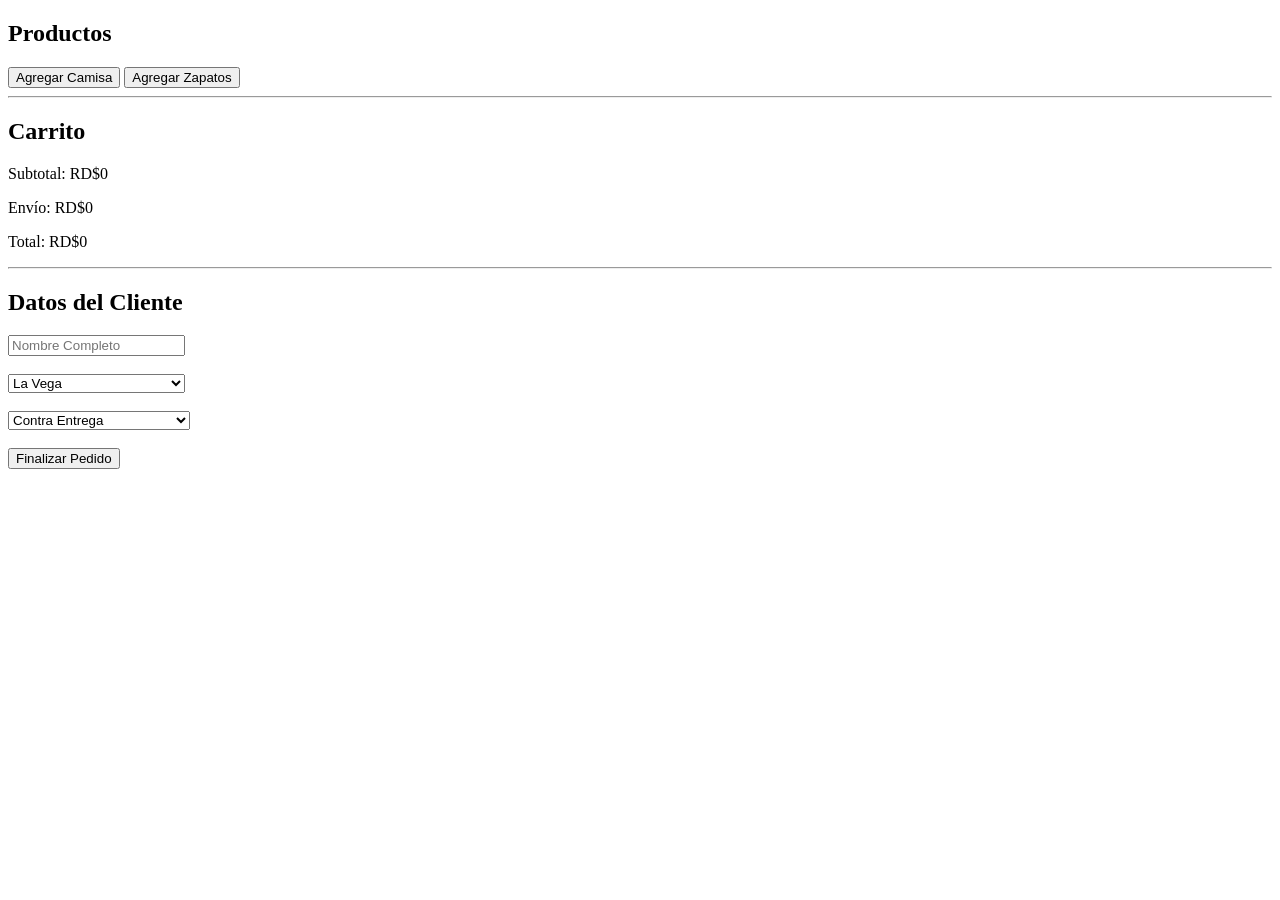
==== index.html @ de967800 "Update and rename index.html.txt to index.html" ====
<!DOCTYPE html>
<html lang="es">
<head>
<meta charset="UTF-8">
<meta name="viewport" content="width=device-width, initial-scale=1.0">
<title>MisVentasRD - Compra y Vende Seguro</title>
<link rel="stylesheet" href="styles.css">
</head>
<body>

<h2>Productos</h2>

<button onclick="agregarAlCarrito('Camisa Hombre', precioCamisa)">
Agregar Camisa
</button>

<button onclick="agregarAlCarrito('Zapatos Mujer', precioZapatos)">
Agregar Zapatos
</button>

<hr>

<h2>Carrito</h2>
<ul id="listaCarrito"></ul>

<p>Subtotal: RD$<span id="subtotal">0</span></p>

<p>Envío: RD$<span id="envioMostrado">0</span></p>

<p>Total: RD$<span id="total">0</span></p>

<hr>

<h2>Datos del Cliente</h2>

<input type="text" id="nombreCliente" placeholder="Nombre Completo">
<br><br>

<select id="ciudad">
<option>La Vega</option>
<option>Santiago</option>
<option>Bonao</option>
<option>Cotuí</option>
<option>San Francisco de Macorís</option>
</select>

<br><br>

<select id="metodoPago">
<option>Contra Entrega</option>
<option>Transferencia Banreservas</option>
<option>Transferencia BHD</option>
<option>Popular / Qik</option>
</select>

<br><br>

<button onclick="enviarPedido()">Finalizar Pedido</button>

<script src="carrito.js"></script>

</body>
</html>
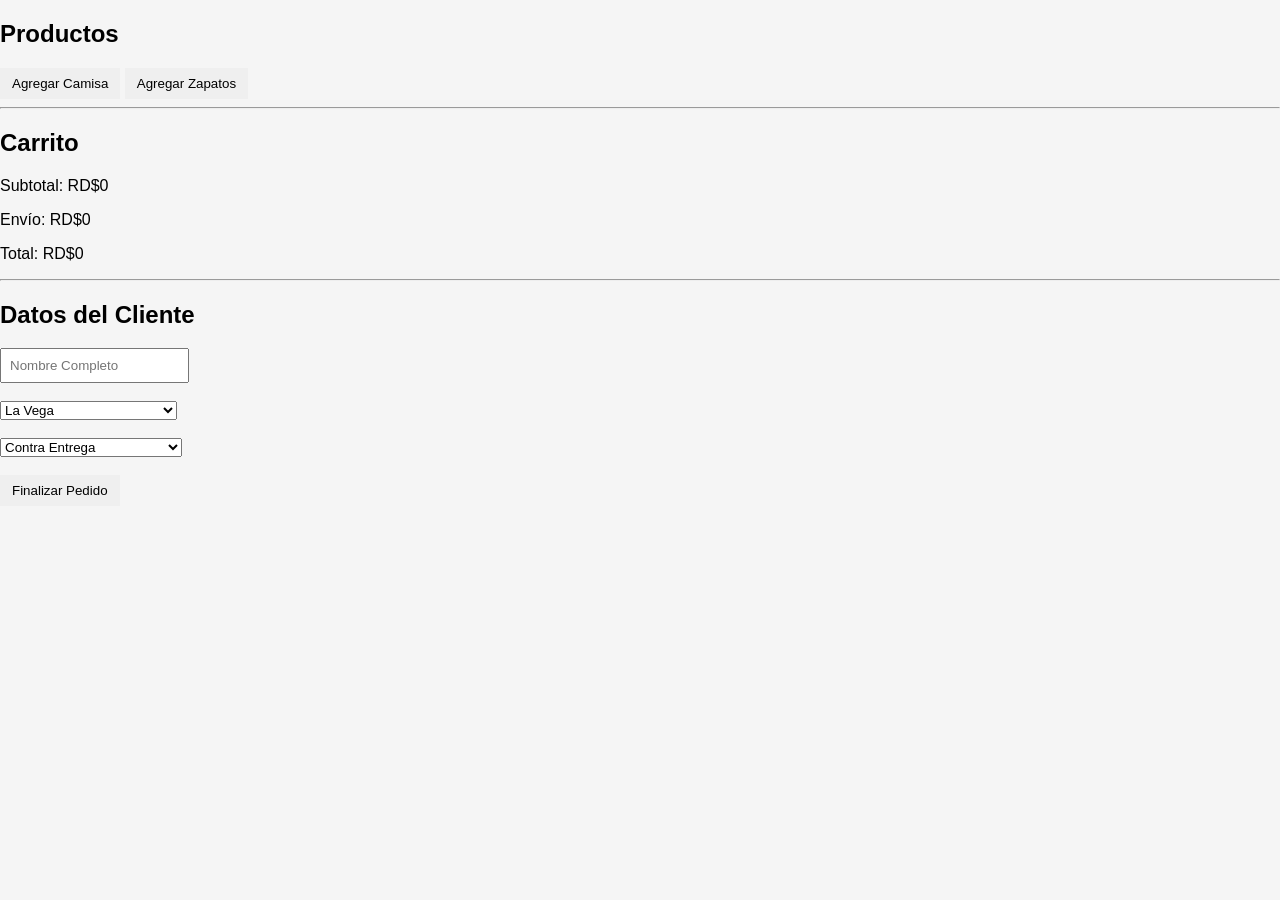
==== commit 43661aa5: "Fix HTML formatting and add missing newline" ====
--- a/index.html
+++ b/index.html
@@ -1,11 +1,13 @@
 <!DOCTYPE html>
 <html lang="es">
+
 <head>
 <meta charset="UTF-8">
 <meta name="viewport" content="width=device-width, initial-scale=1.0">
 <title>MisVentasRD - Compra y Vende Seguro</title>
 <link rel="stylesheet" href="styles.css">
 </head>
+
 <body>
 
 <h2>Productos</h2>
@@ -24,9 +26,7 @@
 <ul id="listaCarrito"></ul>
 
 <p>Subtotal: RD$<span id="subtotal">0</span></p>
-
 <p>Envío: RD$<span id="envioMostrado">0</span></p>
-
 <p>Total: RD$<span id="total">0</span></p>
 
 <hr>
@@ -34,6 +34,7 @@
 <h2>Datos del Cliente</h2>
 
 <input type="text" id="nombreCliente" placeholder="Nombre Completo">
+
 <br><br>
 
 <select id="ciudad">
--- a/styles.css
+++ b/styles.css
@@ -0,0 +1,93 @@
+body {
+  margin: 0;
+  font-family: Arial, sans-serif;
+  background: #f5f5f5;
+}
+
+header {
+  background: #002f6c;
+  color: white;
+  padding: 15px;
+  display: flex;
+  align-items: center;
+  gap: 15px;
+}
+
+.logo {
+  font-size: 20px;
+  font-weight: bold;
+  color: #ffc107;
+}
+
+input {
+  flex: 1;
+  padding: 8px;
+}
+
+button {
+  padding: 8px 12px;
+  border: none;
+  cursor: pointer;
+}
+
+.btn-vender {
+  background: #ffc107;
+}
+
+.btn-login {
+  background: white;
+}
+
+.banner {
+  background: #004aad;
+  color: white;
+  text-align: center;
+  padding: 60px 20px;
+}
+
+.banner button {
+  background: #ffc107;
+  margin-top: 15px;
+}
+
+.categorias, .productos {
+  padding: 30px;
+}
+
+.grid {
+  display: flex;
+  gap: 20px;
+  flex-wrap: wrap;
+}
+
+.card {
+  background: white;
+  padding: 20px;
+  flex: 1;
+  text-align: center;
+  border-radius: 8px;
+}
+
+.producto {
+  background: white;
+  padding: 15px;
+  border-radius: 8px;
+  width: 200px;
+}
+
+.producto img {
+  width: 100%;
+  border-radius: 5px;
+}
+
+.precio {
+  font-weight: bold;
+  color: #004aad;
+}
+
+footer {
+  background: #002f6c;
+  color: white;
+  text-align: center;
+  padding: 15px;
+}
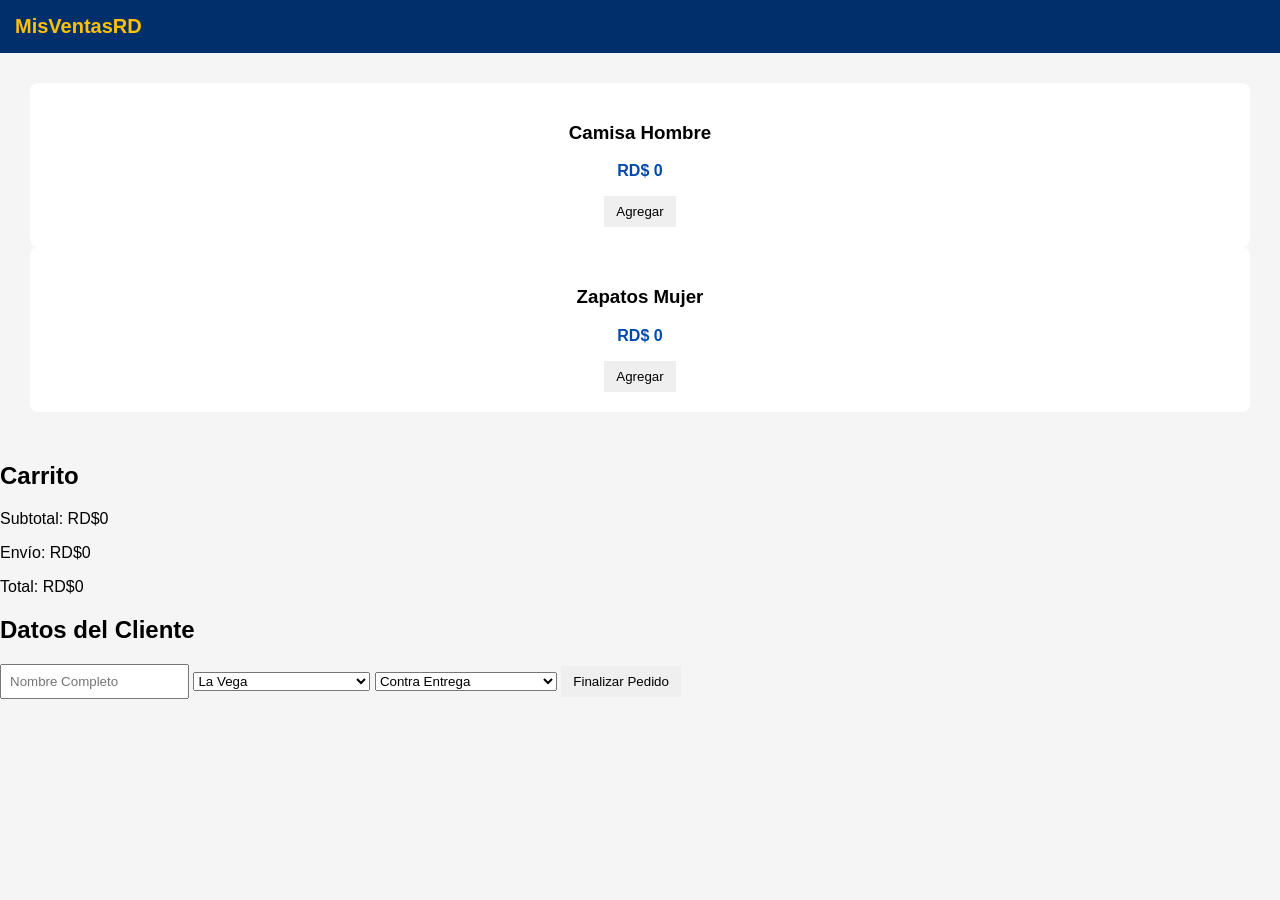
==== commit 373f749e: "Refactor index.html for improved layout and structure Updated the HTML structure to include a header" ====
--- a/index.html
+++ b/index.html
@@ -4,23 +4,33 @@
 <head>
 <meta charset="UTF-8">
 <meta name="viewport" content="width=device-width, initial-scale=1.0">
-<title>MisVentasRD - Compra y Vende Seguro</title>
+<title>MisVentasRD</title>
 <link rel="stylesheet" href="styles.css">
 </head>
 
 <body>
 
-<h2>Productos</h2>
+<header class="header">
+<div class="logo">MisVentasRD</div>
+</header>
 
-<button onclick="agregarAlCarrito('Camisa Hombre', precioCamisa)">
-Agregar Camisa
-</button>
+<section class="productos">
 
-<button onclick="agregarAlCarrito('Zapatos Mujer', precioZapatos)">
-Agregar Zapatos
-</button>
+<div class="card">
+<h3>Camisa Hombre</h3>
+<p class="precio">RD$ <span id="precioCamisaMostrado">0</span></p>
+<button onclick="agregarAlCarrito('Camisa Hombre', precioCamisa)">Agregar</button>
+</div>
 
-<hr>
+<div class="card">
+<h3>Zapatos Mujer</h3>
+<p class="precio">RD$ <span id="precioZapatosMostrado">0</span></p>
+<button onclick="agregarAlCarrito('Zapatos Mujer', precioZapatos)">Agregar</button>
+</div>
+
+</section>
+
+<section class="carritoBox">
 
 <h2>Carrito</h2>
 <ul id="listaCarrito"></ul>
@@ -29,13 +39,13 @@
 <p>Envío: RD$<span id="envioMostrado">0</span></p>
 <p>Total: RD$<span id="total">0</span></p>
 
-<hr>
+</section>
+
+<section class="checkout">
 
 <h2>Datos del Cliente</h2>
 
 <input type="text" id="nombreCliente" placeholder="Nombre Completo">
-
-<br><br>
 
 <select id="ciudad">
 <option>La Vega</option>
@@ -45,8 +55,6 @@
 <option>San Francisco de Macorís</option>
 </select>
 
-<br><br>
-
 <select id="metodoPago">
 <option>Contra Entrega</option>
 <option>Transferencia Banreservas</option>
@@ -54,9 +62,9 @@
 <option>Popular / Qik</option>
 </select>
 
-<br><br>
+<button onclick="enviarPedido()">Finalizar Pedido</button>
 
-<button onclick="enviarPedido()">Finalizar Pedido</button>
+</section>
 
 <script src="carrito.js"></script>
 
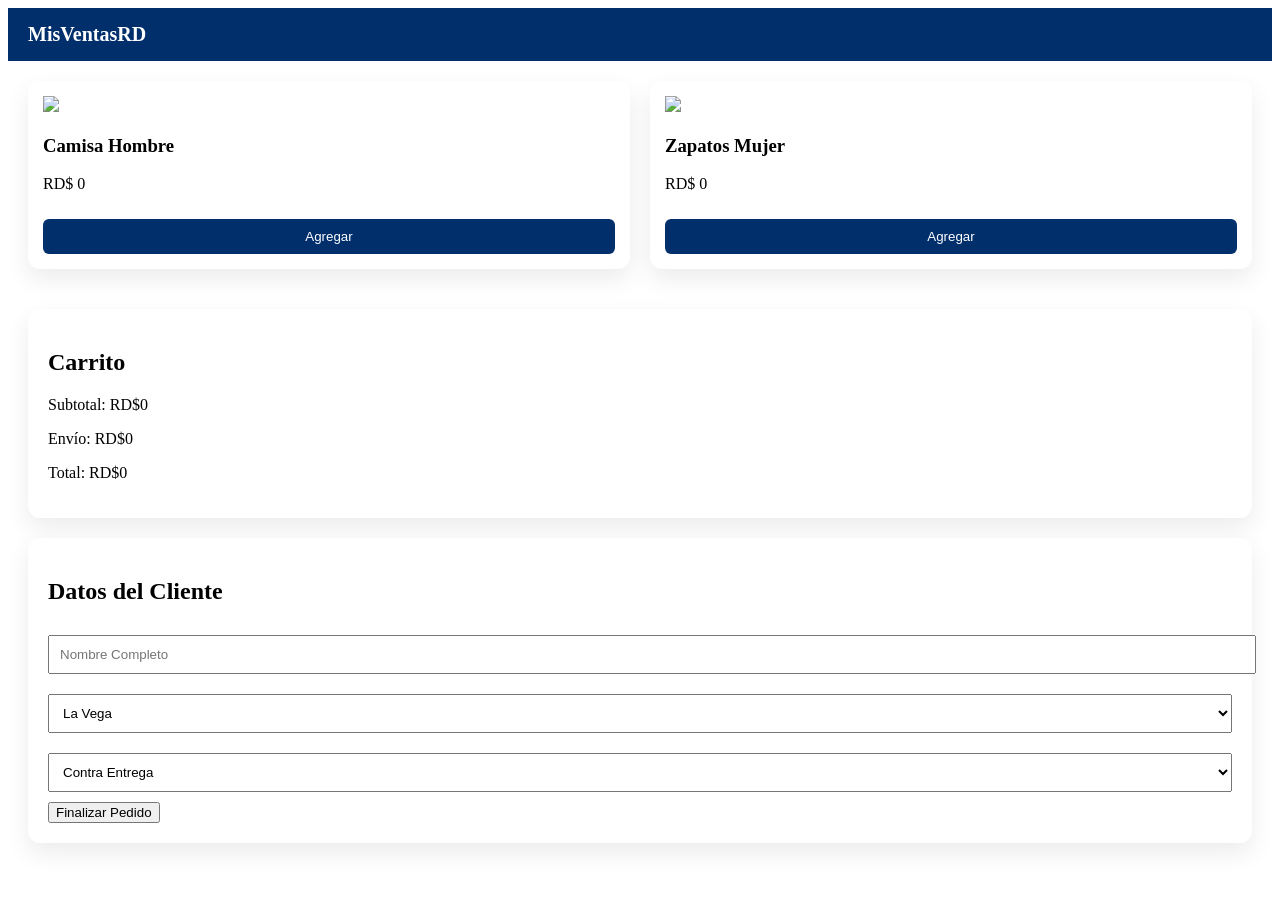
==== commit 786fd5ed: "Add product images to product cards Added images to product cards for better visual representation." ====
--- a/index.html
+++ b/index.html
@@ -17,15 +17,25 @@
 <section class="productos">
 
 <div class="card">
+<img src="https://via.placeholder.com/300x200" class="imgProducto">
+
 <h3>Camisa Hombre</h3>
 <p class="precio">RD$ <span id="precioCamisaMostrado">0</span></p>
-<button onclick="agregarAlCarrito('Camisa Hombre', precioCamisa)">Agregar</button>
+
+<button onclick="agregarAlCarrito('Camisa Hombre', precioCamisa)">
+Agregar
+</button>
 </div>
 
 <div class="card">
+<img src="https://via.placeholder.com/300x200" class="imgProducto">
+
 <h3>Zapatos Mujer</h3>
 <p class="precio">RD$ <span id="precioZapatosMostrado">0</span></p>
-<button onclick="agregarAlCarrito('Zapatos Mujer', precioZapatos)">Agregar</button>
+
+<button onclick="agregarAlCarrito('Zapatos Mujer', precioZapatos)">
+Agregar
+</button>
 </div>
 
 </section>
@@ -70,3 +80,4 @@
 
 </body>
 </html>
+
--- a/styles.css
+++ b/styles.css
@@ -1,93 +1,53 @@
-body {
-  margin: 0;
-  font-family: Arial, sans-serif;
-  background: #f5f5f5;
+Donde pego esto body{
+font-family:Arial, sans-serif;
+background:#f5f6fa;
+margin:0;
 }
 
-header {
-  background: #002f6c;
-  color: white;
-  padding: 15px;
-  display: flex;
-  align-items: center;
-  gap: 15px;
+.header{
+background:#002f6c;
+color:white;
+padding:15px 20px;
+font-size:20px;
+font-weight:bold;
 }
 
-.logo {
-  font-size: 20px;
-  font-weight: bold;
-  color: #ffc107;
+.productos{
+display:grid;
+grid-template-columns:repeat(auto-fit,minmax(220px,1fr));
+gap:20px;
+padding:20px;
 }
 
-input {
-  flex: 1;
-  padding: 8px;
+.card{
+background:white;
+padding:15px;
+border-radius:12px;
+box-shadow:0 10px 25px rgba(0,0,0,.08);
 }
 
-button {
-  padding: 8px 12px;
-  border: none;
-  cursor: pointer;
+.card button{
+width:100%;
+margin-top:10px;
+background:#002f6c;
+color:white;
+border:none;
+padding:10px;
+border-radius:6px;
+cursor:pointer;
 }
 
-.btn-vender {
-  background: #ffc107;
+.carritoBox,
+.checkout{
+background:white;
+margin:20px;
+padding:20px;
+border-radius:12px;
+box-shadow:0 10px 25px rgba(0,0,0,.08);
 }
 
-.btn-login {
-  background: white;
+input,select{
+width:100%;
+padding:10px;
+margin:10px 0;
 }
-
-.banner {
-  background: #004aad;
-  color: white;
-  text-align: center;
-  padding: 60px 20px;
-}
-
-.banner button {
-  background: #ffc107;
-  margin-top: 15px;
-}
-
-.categorias, .productos {
-  padding: 30px;
-}
-
-.grid {
-  display: flex;
-  gap: 20px;
-  flex-wrap: wrap;
-}
-
-.card {
-  background: white;
-  padding: 20px;
-  flex: 1;
-  text-align: center;
-  border-radius: 8px;
-}
-
-.producto {
-  background: white;
-  padding: 15px;
-  border-radius: 8px;
-  width: 200px;
-}
-
-.producto img {
-  width: 100%;
-  border-radius: 5px;
-}
-
-.precio {
-  font-weight: bold;
-  color: #004aad;
-}
-
-footer {
-  background: #002f6c;
-  color: white;
-  text-align: center;
-  padding: 15px;
-}
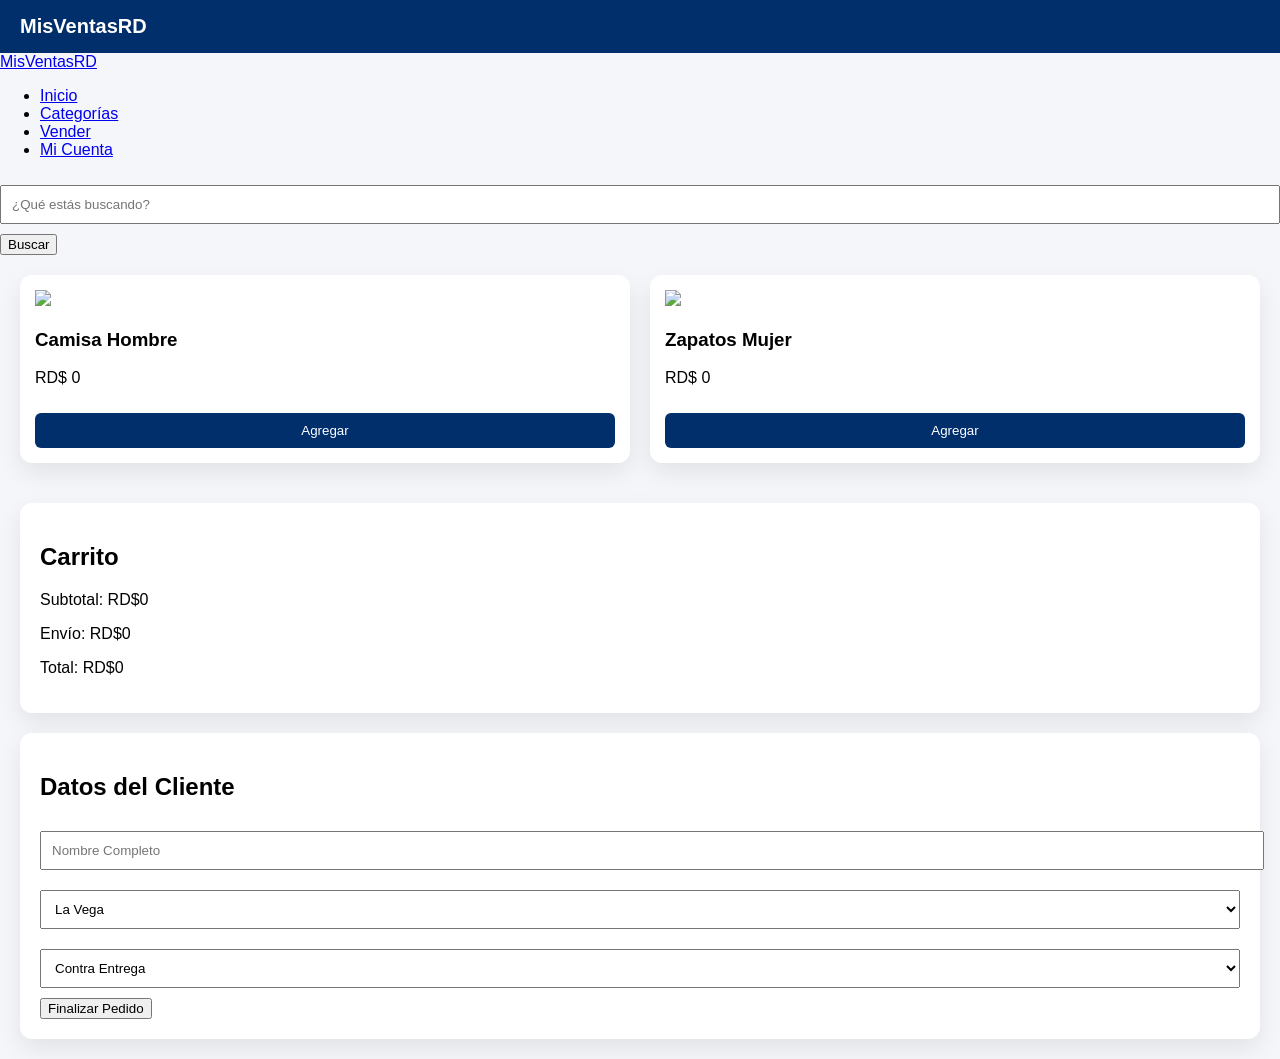
==== commit c9d98254: "Update index.html" ====
--- a/index.html
+++ b/index.html
@@ -13,7 +13,26 @@
 <header class="header">
 <div class="logo">MisVentasRD</div>
 </header>
+<nav class="navbar navbar-expand-lg navbar-dark bg-primary">
+  <div class="container">
+    <a class="navbar-brand" href="#">MisVentasRD</a>
 
+    <div class="collapse navbar-collapse">
+      <ul class="navbar-nav me-auto">
+        <li class="nav-item"><a class="nav-link" href="#">Inicio</a></li>
+        <li class="nav-item"><a class="nav-link" href="#">Categorías</a></li>
+        <li class="nav-item"><a class="nav-link" href="#">Vender</a></li>
+        <li class="nav-item"><a class="nav-link" href="#">Mi Cuenta</a></li>
+      </ul>
+
+      <!-- Barra de búsqueda -->
+      <form class="d-flex">
+        <input class="form-control me-2" type="search" placeholder="¿Qué estás buscando?">
+        <button class="btn btn-warning">Buscar</button>
+      </form>
+    </div>
+  </div>
+</nav>
 <section class="productos">
 
 <div class="card">
@@ -81,3 +100,4 @@
 </body>
 </html>
 
+
--- a/styles.css
+++ b/styles.css
@@ -1,4 +1,4 @@
-Donde pego esto body{
+body{
 font-family:Arial, sans-serif;
 background:#f5f6fa;
 margin:0;
@@ -51,3 +51,4 @@
 padding:10px;
 margin:10px 0;
 }
+
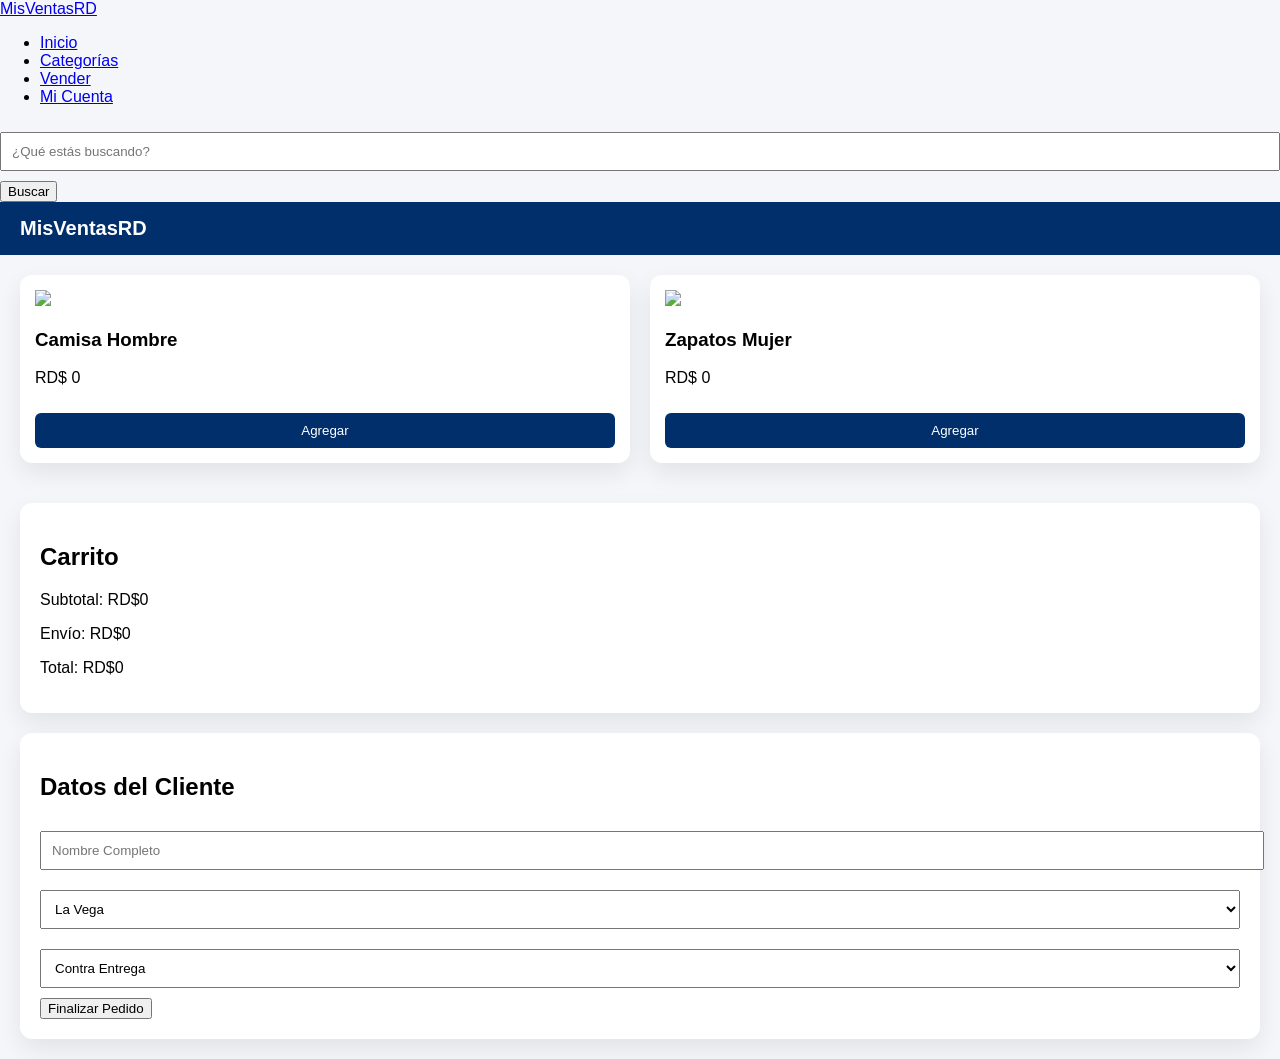
==== commit d64b87f9: "Fix HTML structure and reorder elements" ====
--- a/index.html
+++ b/index.html
@@ -10,9 +10,6 @@
 
 <body>
 
-<header class="header">
-<div class="logo">MisVentasRD</div>
-</header>
 <nav class="navbar navbar-expand-lg navbar-dark bg-primary">
   <div class="container">
     <a class="navbar-brand" href="#">MisVentasRD</a>
@@ -33,6 +30,11 @@
     </div>
   </div>
 </nav>
+
+<header class="header">
+<div class="logo">MisVentasRD</div>
+</header>
+
 <section class="productos">
 
 <div class="card">
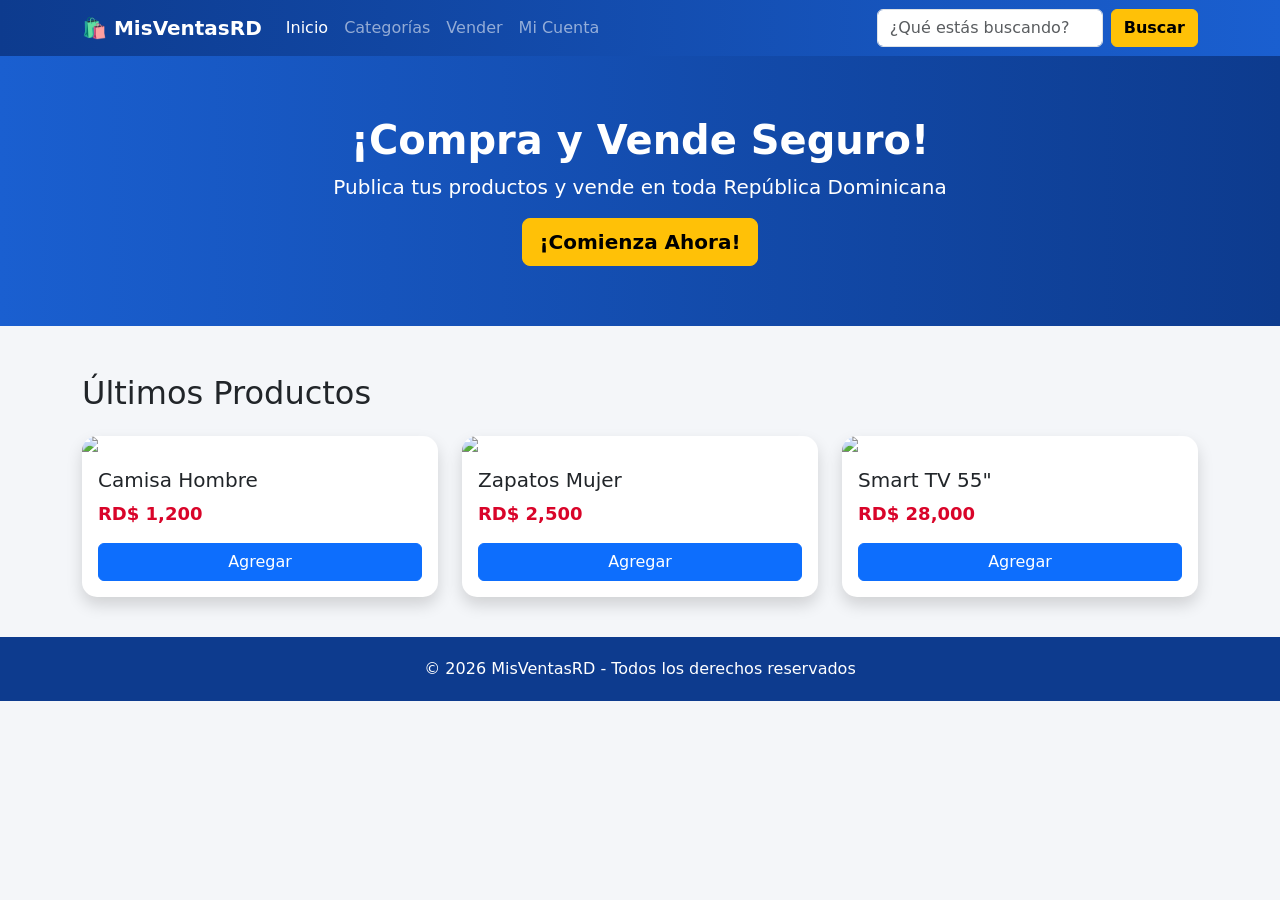
==== commit 64a38be5: "Update index.html" ====
--- a/index.html
+++ b/index.html
@@ -1,105 +1,157 @@
 <!DOCTYPE html>
 <html lang="es">
-
 <head>
 <meta charset="UTF-8">
 <meta name="viewport" content="width=device-width, initial-scale=1.0">
 <title>MisVentasRD</title>
-<link rel="stylesheet" href="styles.css">
+
+<!-- Bootstrap -->
+<link href="https://cdn.jsdelivr.net/npm/bootstrap@5.3.2/dist/css/bootstrap.min.css" rel="stylesheet">
+
+<style>
+
+/* Fondo general */
+body{
+background-color:#f4f6f9;
+}
+
+/* Navbar */
+.navbar{
+background: linear-gradient(90deg,#0d3b8e,#1a5fd0);
+}
+
+/* Banner principal */
+.hero{
+background: linear-gradient(90deg,#1a5fd0,#0d3b8e);
+color:white;
+padding:60px 0;
+}
+
+.hero h1{
+font-weight:700;
+}
+
+.btn-warning{
+font-weight:bold;
+}
+
+/* Cards */
+.card{
+border:none;
+border-radius:15px;
+overflow:hidden;
+transition:0.3s;
+}
+
+.card:hover{
+transform:translateY(-5px);
+box-shadow:0 10px 25px rgba(0,0,0,0.2);
+}
+
+.precio{
+color:#d90429;
+font-weight:bold;
+font-size:18px;
+}
+
+.footer{
+background:#0d3b8e;
+color:white;
+padding:20px;
+margin-top:40px;
+text-align:center;
+}
+
+</style>
+
 </head>
 
 <body>
 
-<nav class="navbar navbar-expand-lg navbar-dark bg-primary">
-  <div class="container">
-    <a class="navbar-brand" href="#">MisVentasRD</a>
+<!-- NAVBAR -->
+<nav class="navbar navbar-expand-lg navbar-dark">
+<div class="container">
+<a class="navbar-brand fw-bold" href="#">🛍️ MisVentasRD</a>
 
-    <div class="collapse navbar-collapse">
-      <ul class="navbar-nav me-auto">
-        <li class="nav-item"><a class="nav-link" href="#">Inicio</a></li>
-        <li class="nav-item"><a class="nav-link" href="#">Categorías</a></li>
-        <li class="nav-item"><a class="nav-link" href="#">Vender</a></li>
-        <li class="nav-item"><a class="nav-link" href="#">Mi Cuenta</a></li>
-      </ul>
+<button class="navbar-toggler" type="button" data-bs-toggle="collapse" data-bs-target="#menu">
+<span class="navbar-toggler-icon"></span>
+</button>
 
-      <!-- Barra de búsqueda -->
-      <form class="d-flex">
-        <input class="form-control me-2" type="search" placeholder="¿Qué estás buscando?">
-        <button class="btn btn-warning">Buscar</button>
-      </form>
-    </div>
-  </div>
+<div class="collapse navbar-collapse" id="menu">
+<ul class="navbar-nav me-auto">
+<li class="nav-item"><a class="nav-link active" href="#">Inicio</a></li>
+<li class="nav-item"><a class="nav-link" href="#">Categorías</a></li>
+<li class="nav-item"><a class="nav-link" href="#">Vender</a></li>
+<li class="nav-item"><a class="nav-link" href="#">Mi Cuenta</a></li>
+</ul>
+
+<form class="d-flex">
+<input class="form-control me-2" type="search" placeholder="¿Qué estás buscando?">
+<button class="btn btn-warning">Buscar</button>
+</form>
+
+</div>
+</div>
 </nav>
 
-<header class="header">
-<div class="logo">MisVentasRD</div>
-</header>
+<!-- HERO -->
+<section class="hero text-center">
+<div class="container">
+<h1>¡Compra y Vende Seguro!</h1>
+<p class="lead">Publica tus productos y vende en toda República Dominicana</p>
+<button class="btn btn-warning btn-lg">¡Comienza Ahora!</button>
+</div>
+</section>
 
-<section class="productos">
+<!-- PRODUCTOS -->
+<section class="container mt-5">
+<h2 class="mb-4">Últimos Productos</h2>
 
-<div class="card">
-<img src="https://via.placeholder.com/300x200" class="imgProducto">
+<div class="row g-4">
 
-<h3>Camisa Hombre</h3>
-<p class="precio">RD$ <span id="precioCamisaMostrado">0</span></p>
-
-<button onclick="agregarAlCarrito('Camisa Hombre', precioCamisa)">
-Agregar
-</button>
+<div class="col-md-4">
+<div class="card shadow">
+<img src="https://via.placeholder.com/400x250" class="card-img-top">
+<div class="card-body">
+<h5>Camisa Hombre</h5>
+<p class="precio">RD$ 1,200</p>
+<button class="btn btn-primary w-100">Agregar</button>
+</div>
+</div>
 </div>
 
-<div class="card">
-<img src="https://via.placeholder.com/300x200" class="imgProducto">
-
-<h3>Zapatos Mujer</h3>
-<p class="precio">RD$ <span id="precioZapatosMostrado">0</span></p>
-
-<button onclick="agregarAlCarrito('Zapatos Mujer', precioZapatos)">
-Agregar
-</button>
+<div class="col-md-4">
+<div class="card shadow">
+<img src="https://via.placeholder.com/400x250" class="card-img-top">
+<div class="card-body">
+<h5>Zapatos Mujer</h5>
+<p class="precio">RD$ 2,500</p>
+<button class="btn btn-primary w-100">Agregar</button>
+</div>
+</div>
 </div>
 
+<div class="col-md-4">
+<div class="card shadow">
+<img src="https://via.placeholder.com/400x250" class="card-img-top">
+<div class="card-body">
+<h5>Smart TV 55"</h5>
+<p class="precio">RD$ 28,000</p>
+<button class="btn btn-primary w-100">Agregar</button>
+</div>
+</div>
+</div>
+
+</div>
 </section>
 
-<section class="carritoBox">
+<!-- FOOTER -->
+<div class="footer">
+© 2026 MisVentasRD - Todos los derechos reservados
+</div>
 
-<h2>Carrito</h2>
-<ul id="listaCarrito"></ul>
-
-<p>Subtotal: RD$<span id="subtotal">0</span></p>
-<p>Envío: RD$<span id="envioMostrado">0</span></p>
-<p>Total: RD$<span id="total">0</span></p>
-
-</section>
-
-<section class="checkout">
-
-<h2>Datos del Cliente</h2>
-
-<input type="text" id="nombreCliente" placeholder="Nombre Completo">
-
-<select id="ciudad">
-<option>La Vega</option>
-<option>Santiago</option>
-<option>Bonao</option>
-<option>Cotuí</option>
-<option>San Francisco de Macorís</option>
-</select>
-
-<select id="metodoPago">
-<option>Contra Entrega</option>
-<option>Transferencia Banreservas</option>
-<option>Transferencia BHD</option>
-<option>Popular / Qik</option>
-</select>
-
-<button onclick="enviarPedido()">Finalizar Pedido</button>
-
-</section>
-
-<script src="carrito.js"></script>
+<!-- Bootstrap JS -->
+<script src="https://cdn.jsdelivr.net/npm/bootstrap@5.3.2/dist/js/bootstrap.bundle.min.js"></script>
 
 </body>
 </html>
-
-
